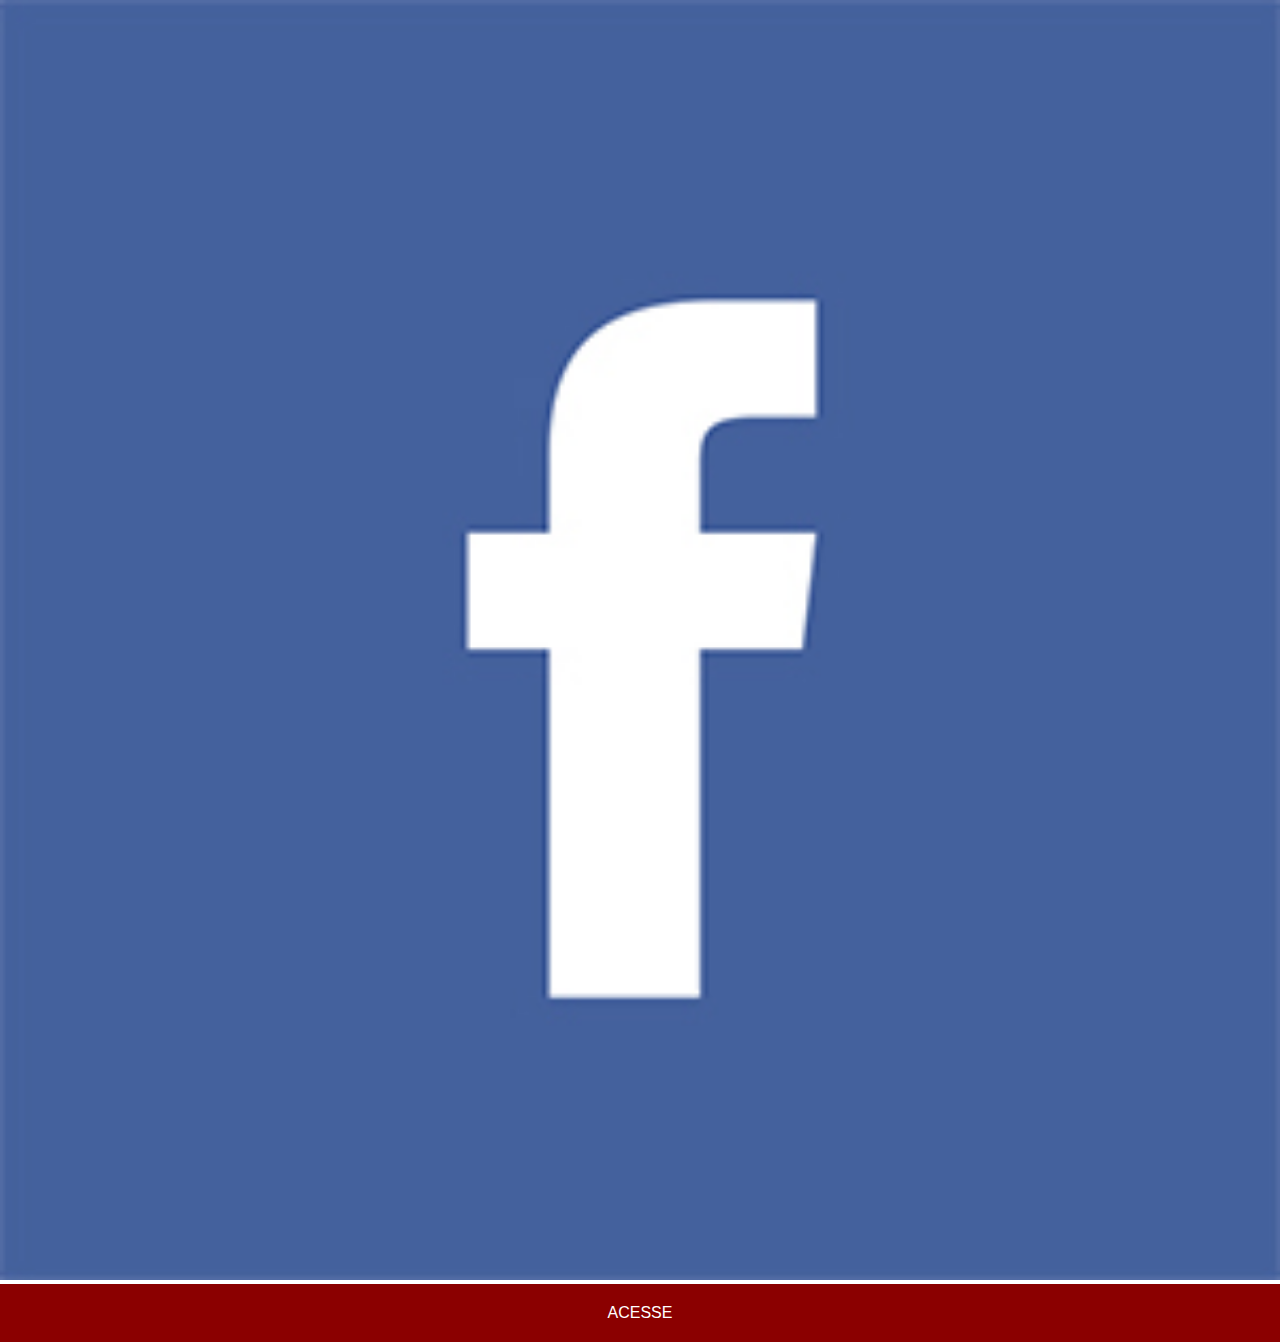
==== facebook.html @ 8e4c92f8 "b" ====
<!DOCTYPE html>
<html lang="pt-br">
<head>
    <meta charset="UTF-8">
    <meta name="viewport" content="width=device-width, initial-scale=1.0">
    <title>Isntagram</title>
    <link rel="stylesheet" href="estilos/social.css">
</head>
<body>
    <img src="/imagens/logo-facebook.jpg" alt="Facebook">
    <a href="https://www.facebook.com/angelino.piresdeoliveira" target="_blank">ACESSE</a>
</body>
</html>
---- estilos/social.css ----
@charset "UTF-8";

*{
    margin: 0px;
    padding: 0px;
    font-family: Arial, Helvetica, sans-serif;
}
::-webkit-scrollbar {
    width: 0px;
    height: 0px;
}
img {
    width: 100vw;

}
a {
    display: block;
    background-color: darkred;
    color: white;
    padding: 20px;
    text-align: center;
    border-width: bolder;
    text-decoration: none;
}
a:hover {
    background-color: red;
}
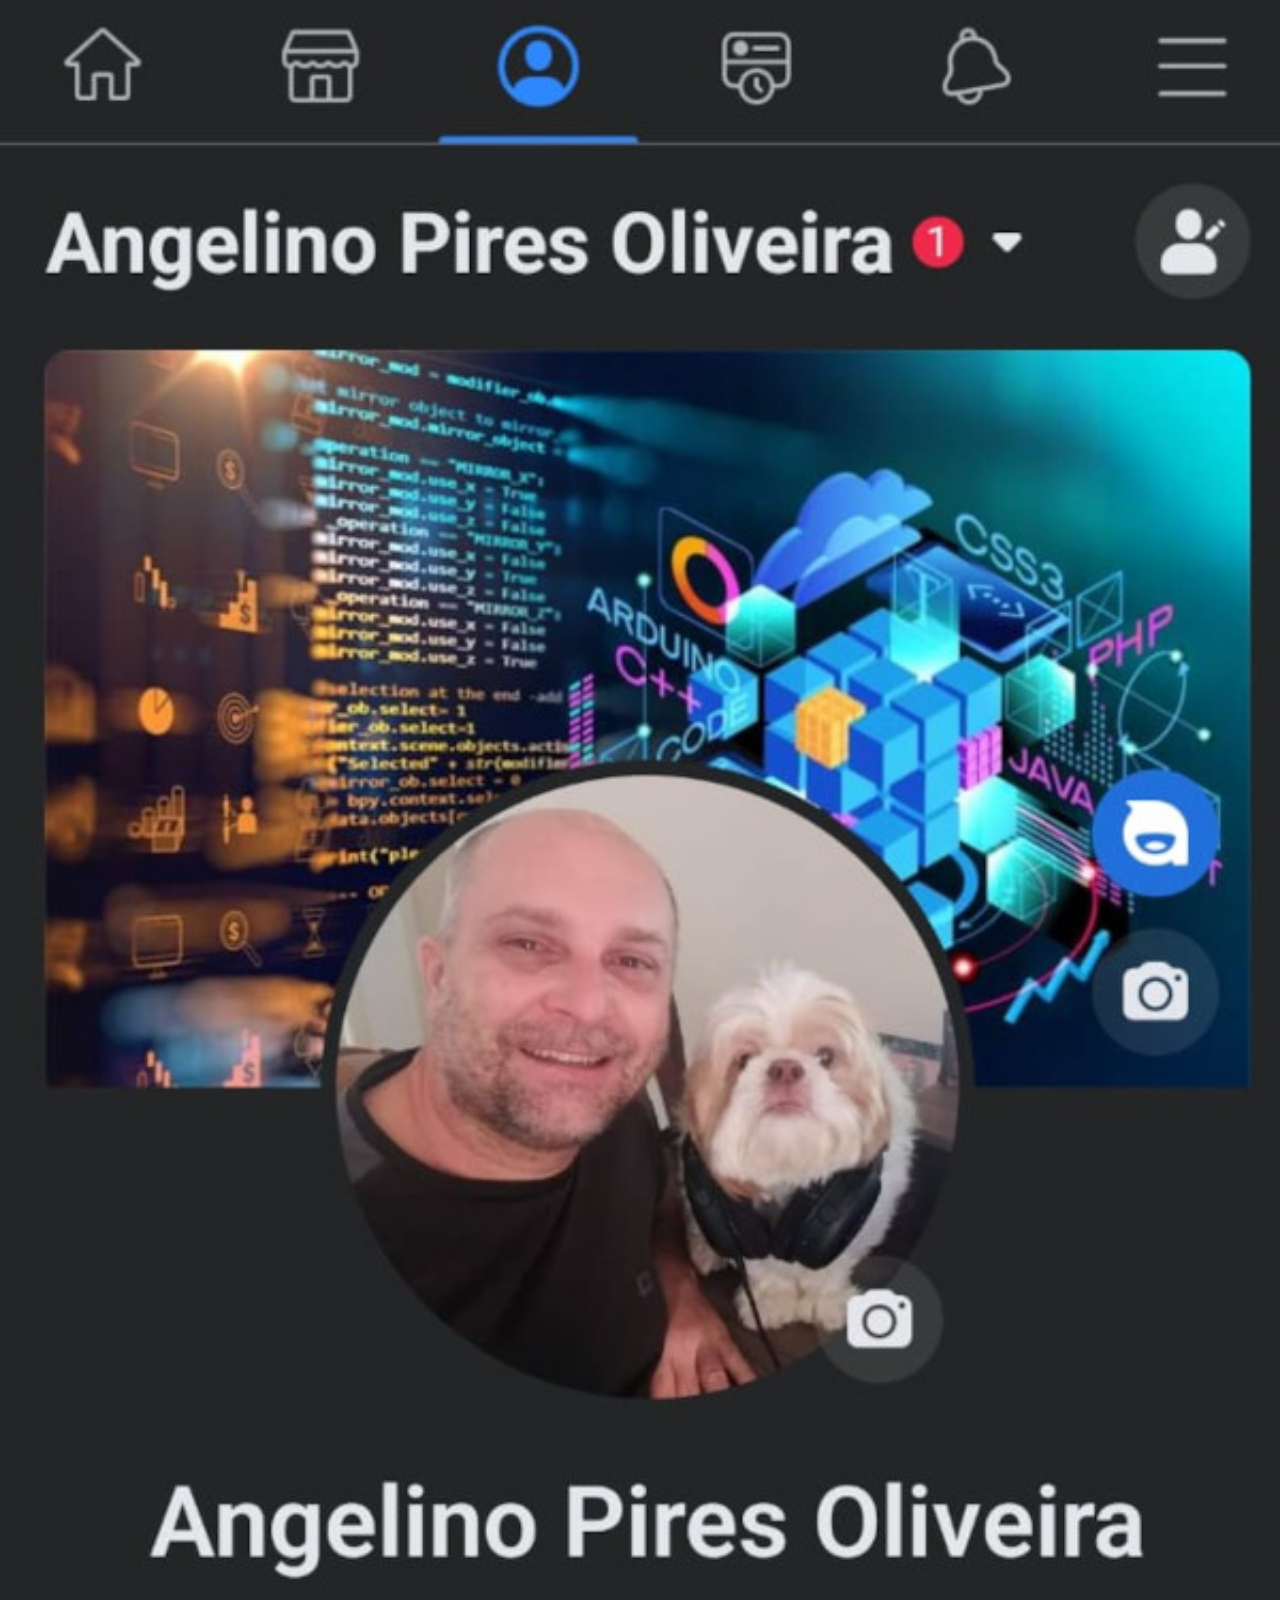
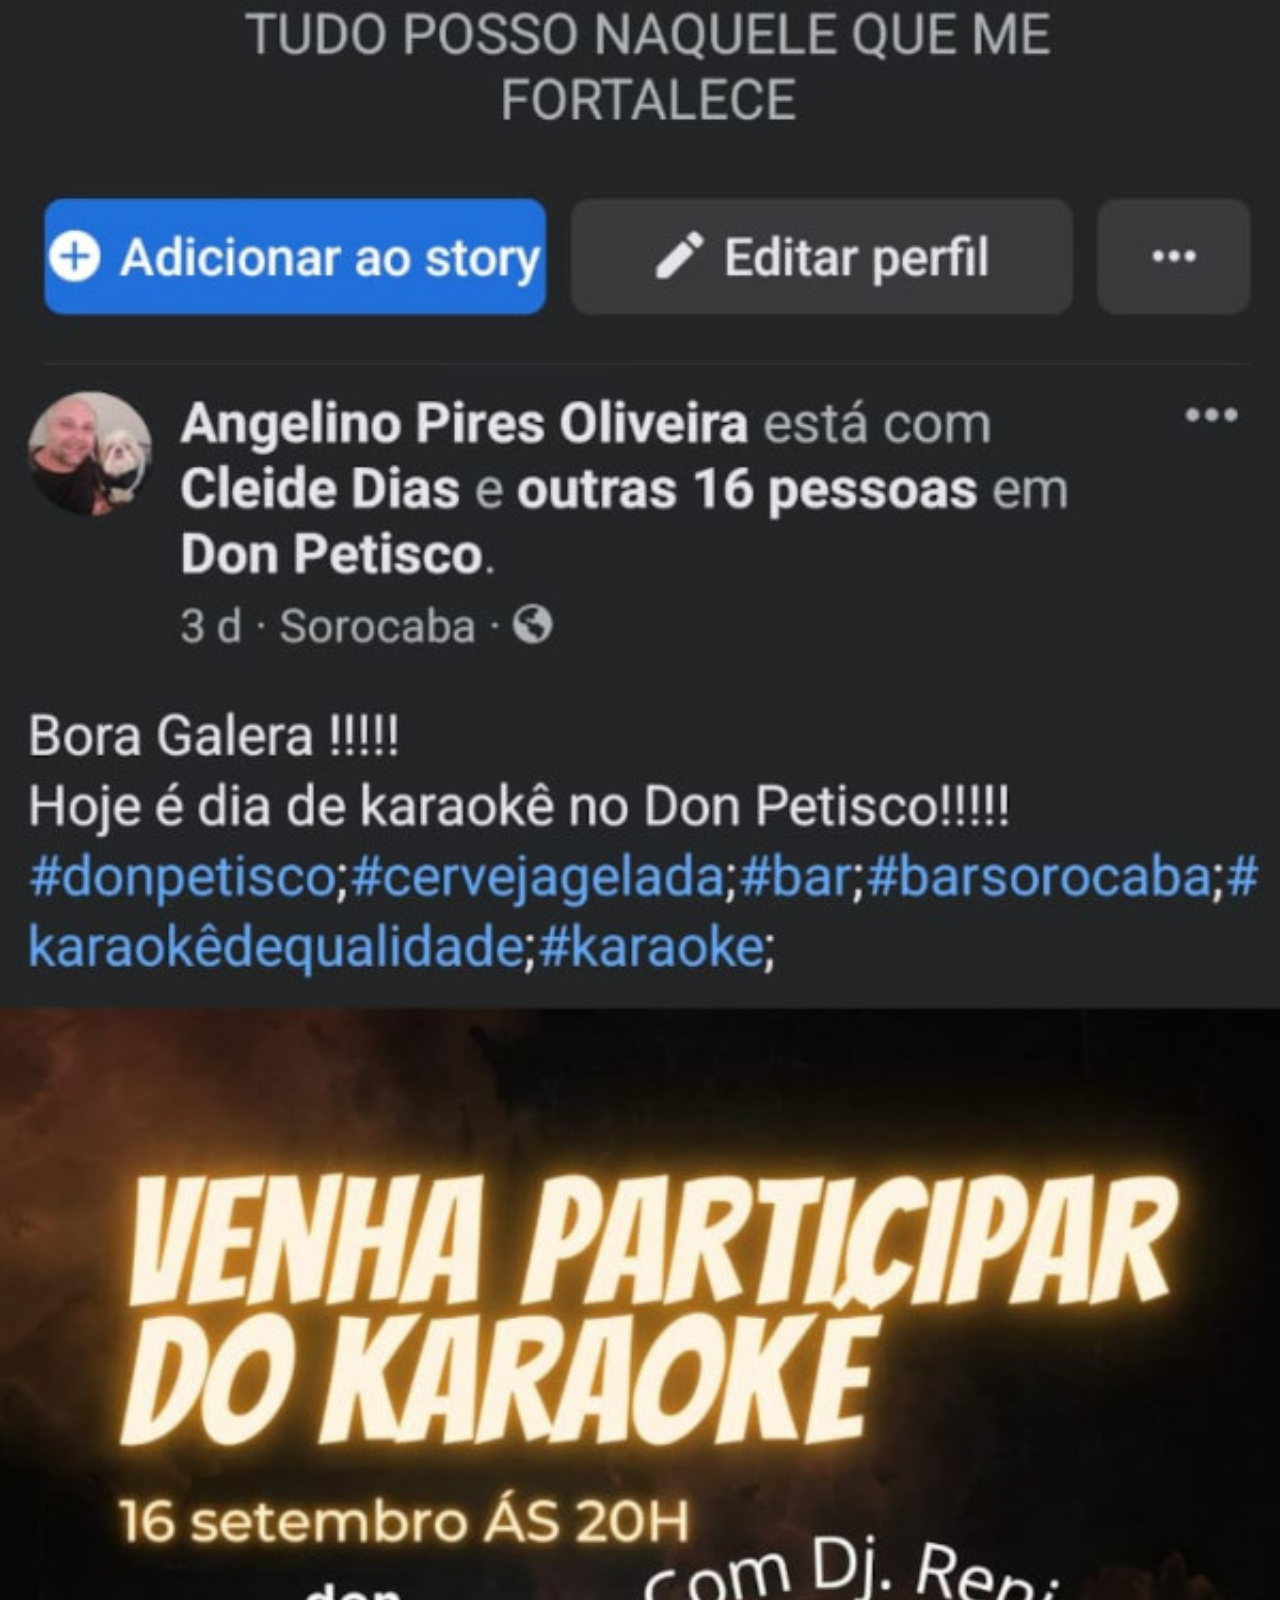
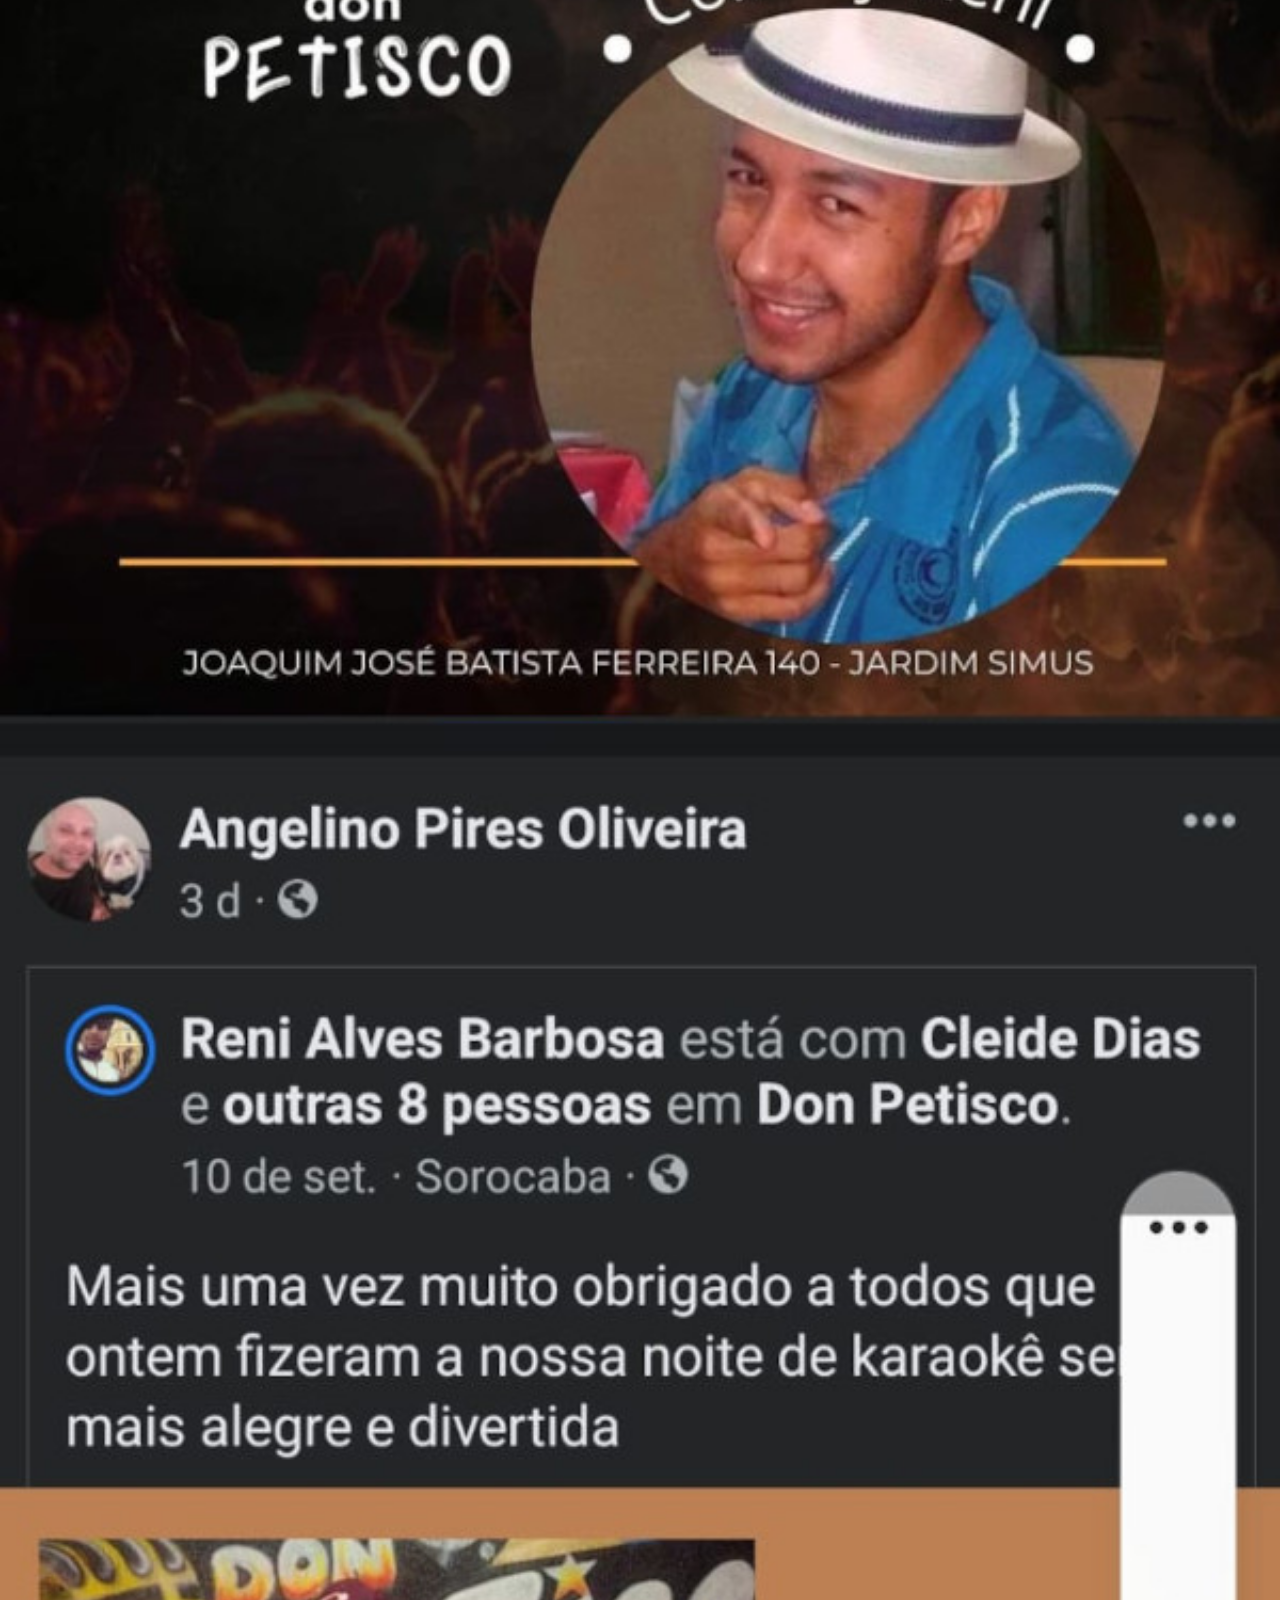
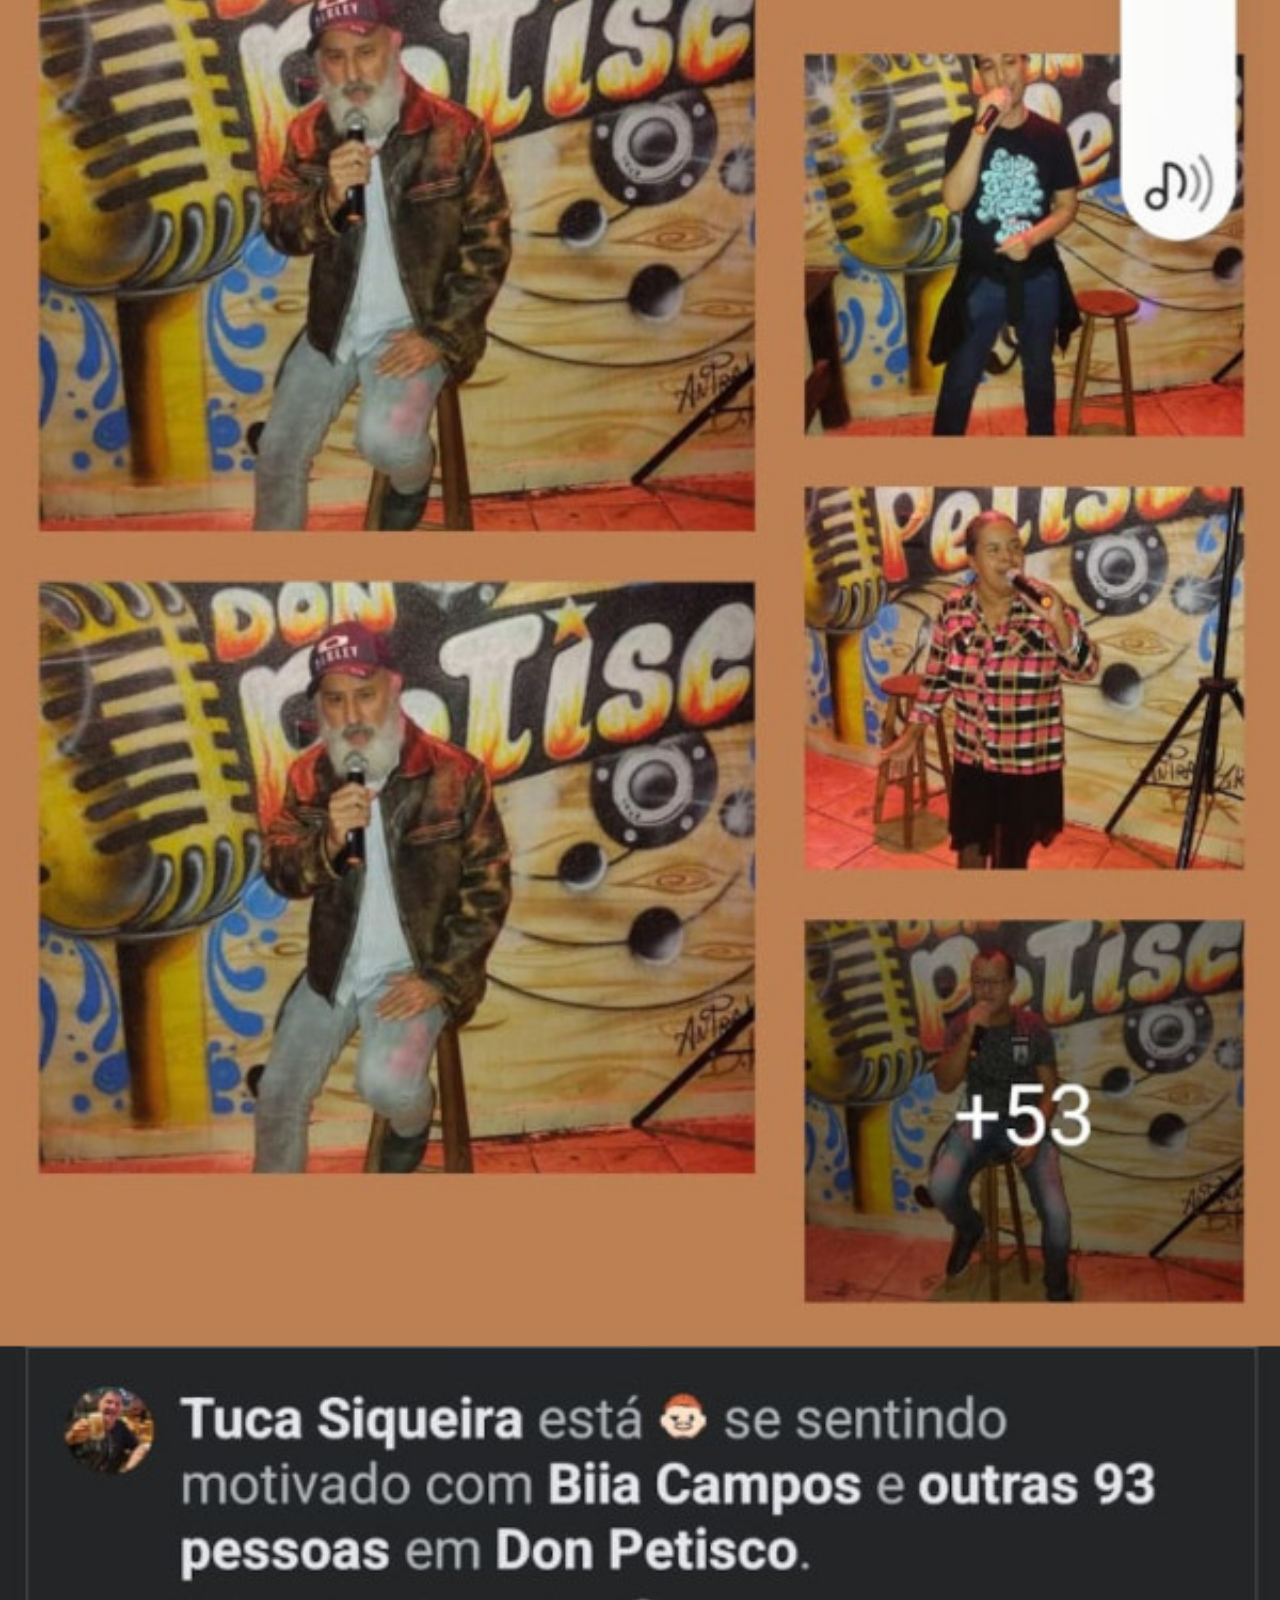
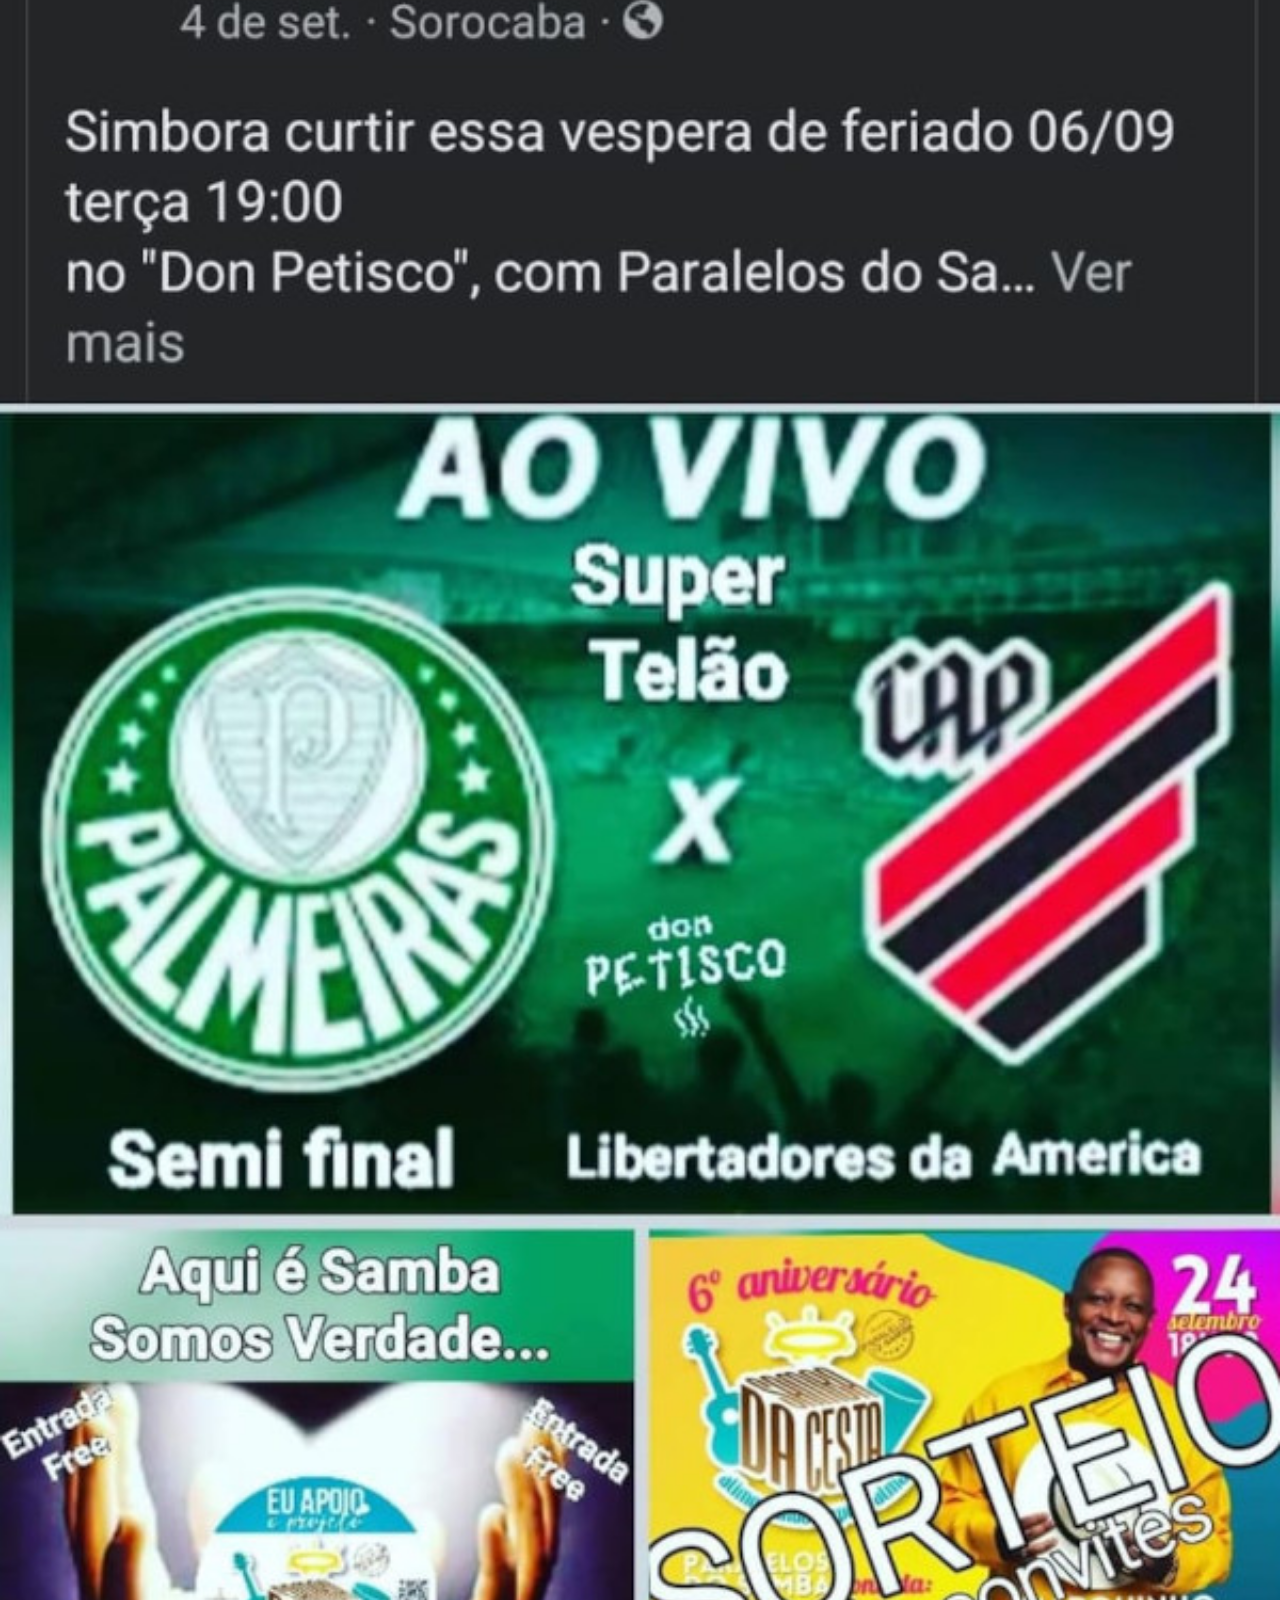
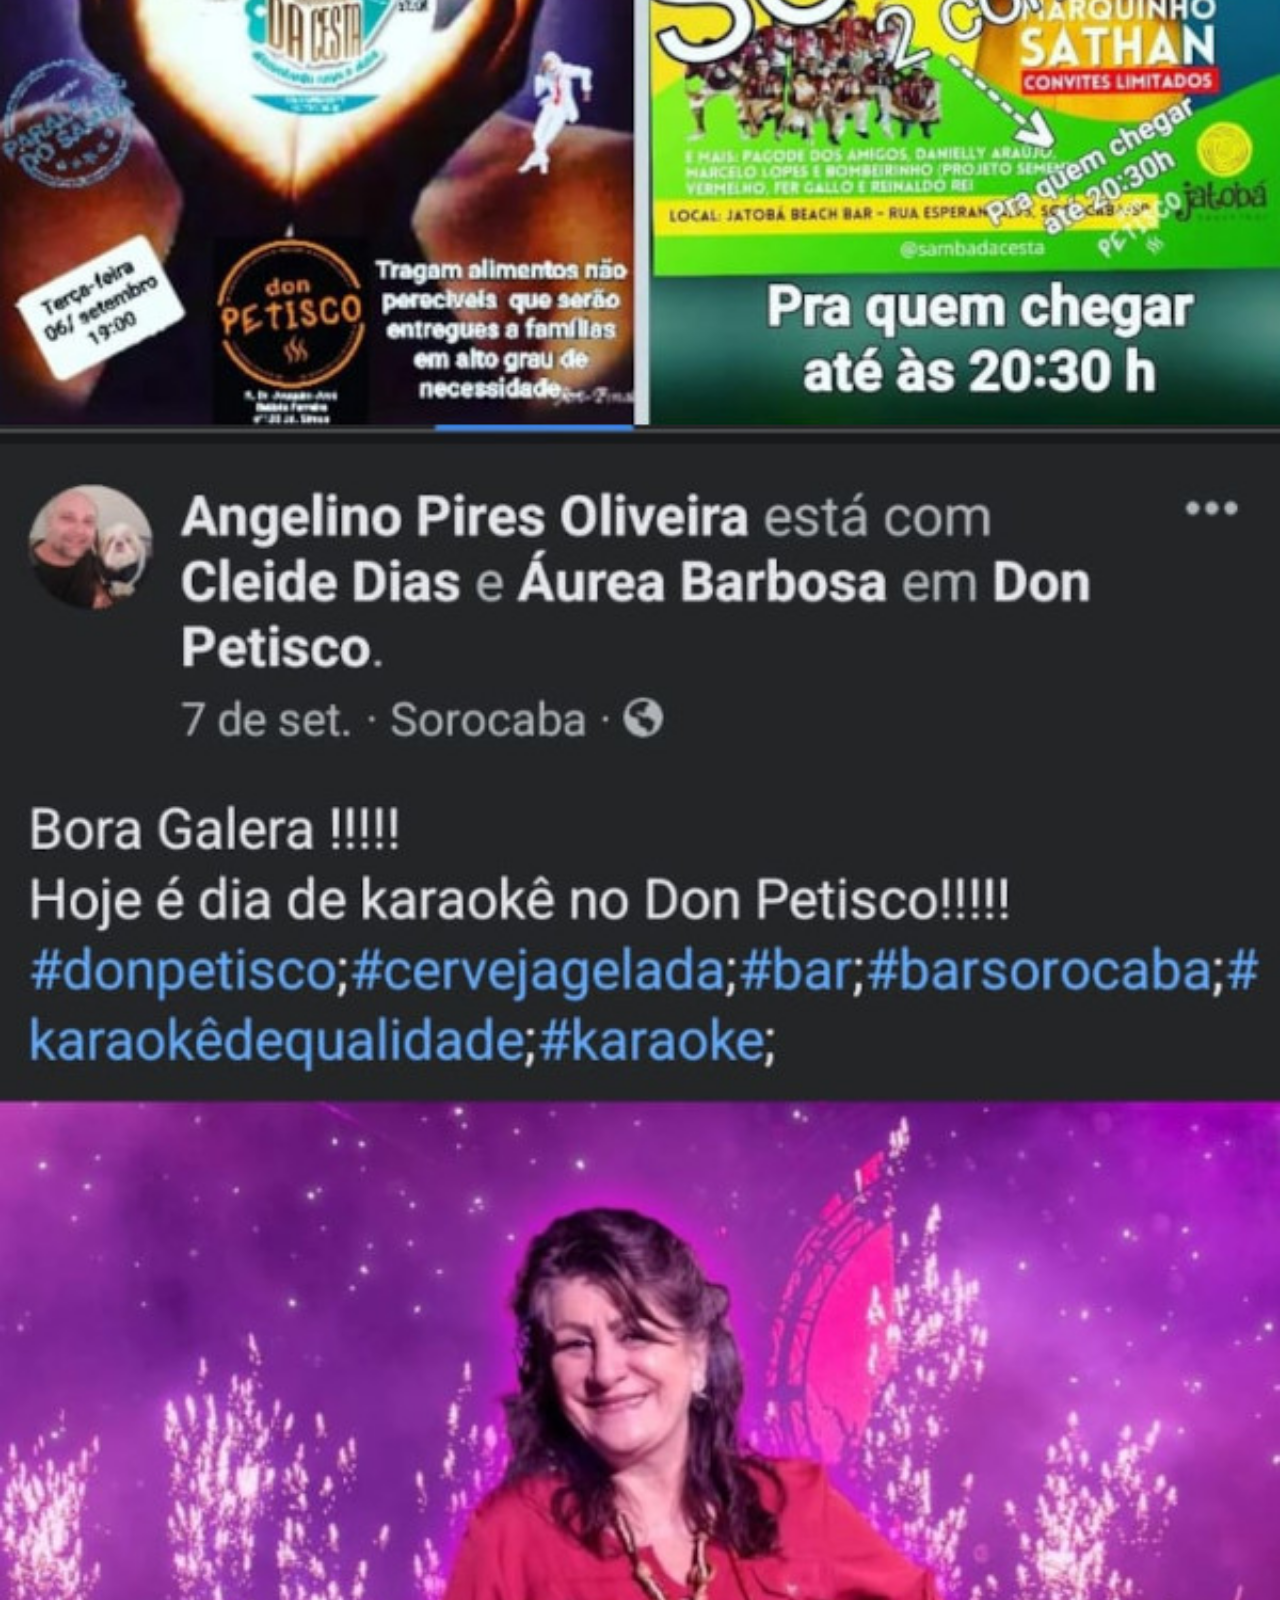
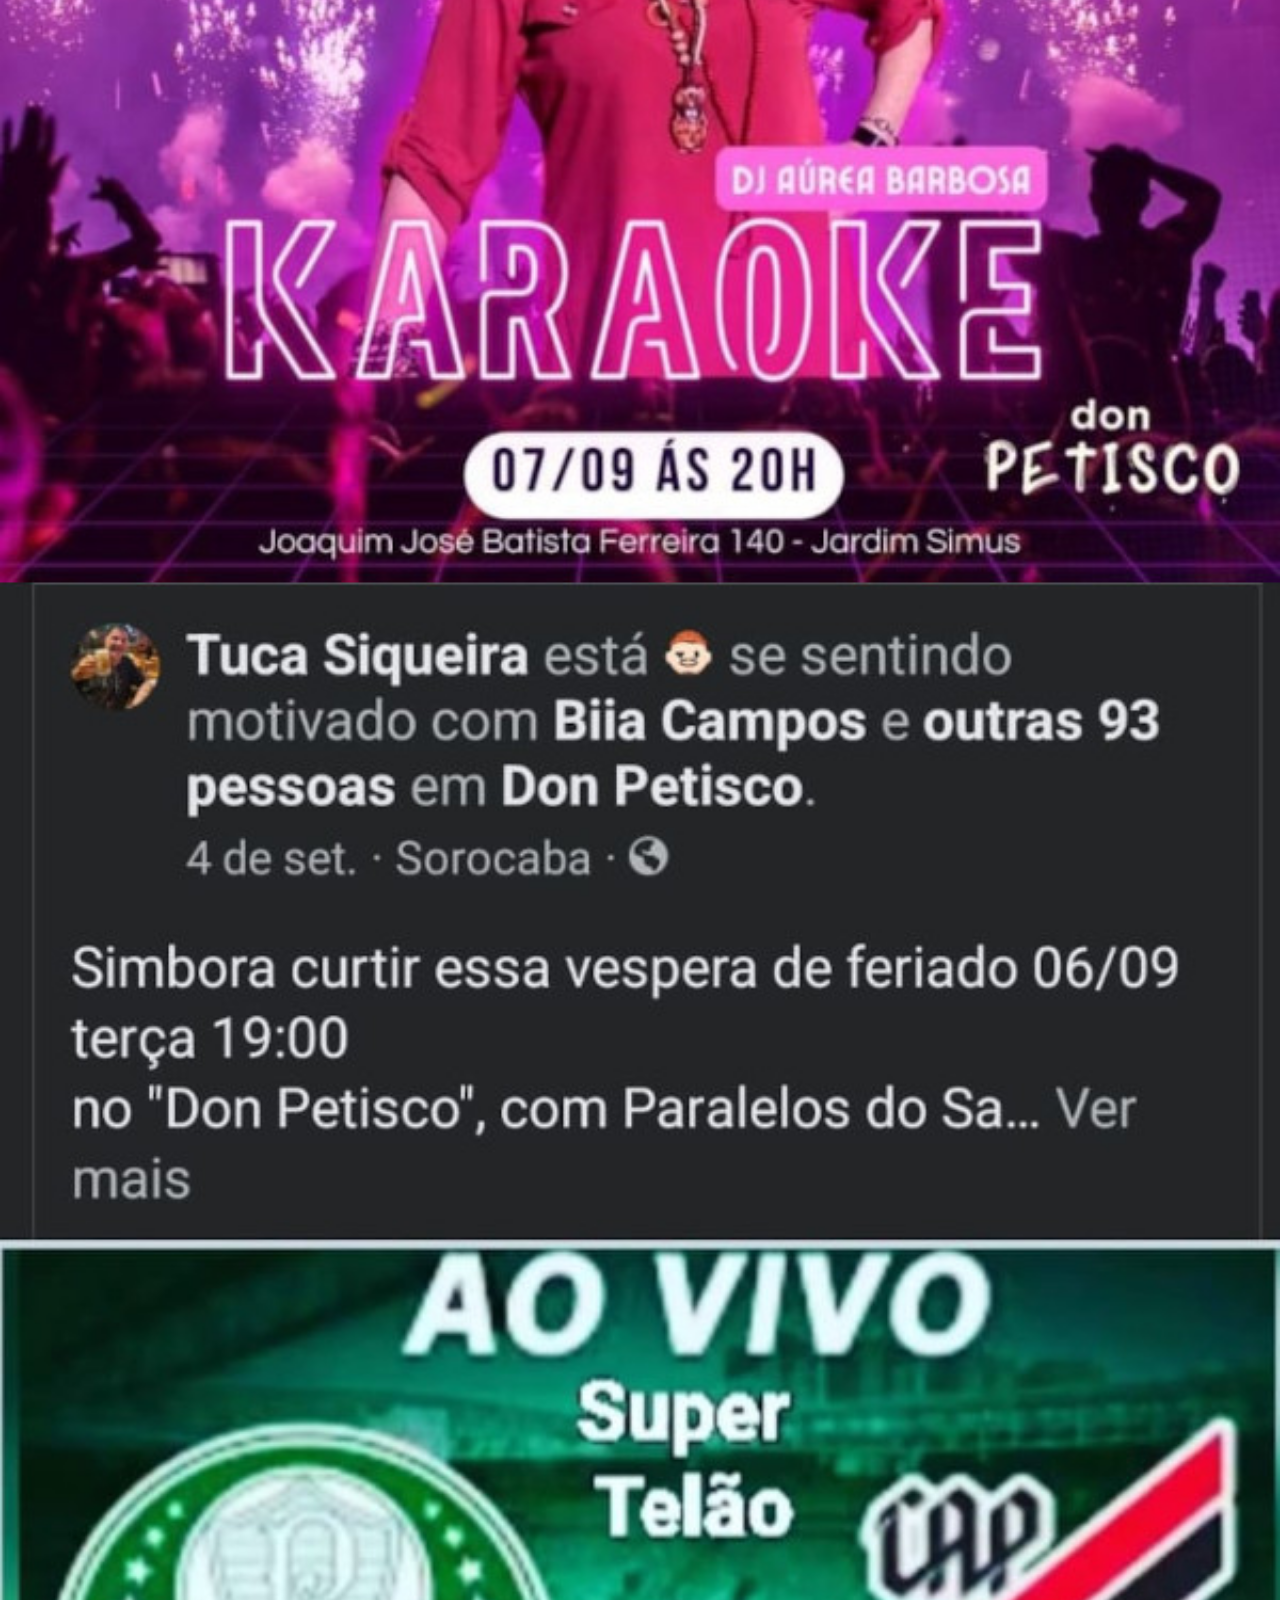
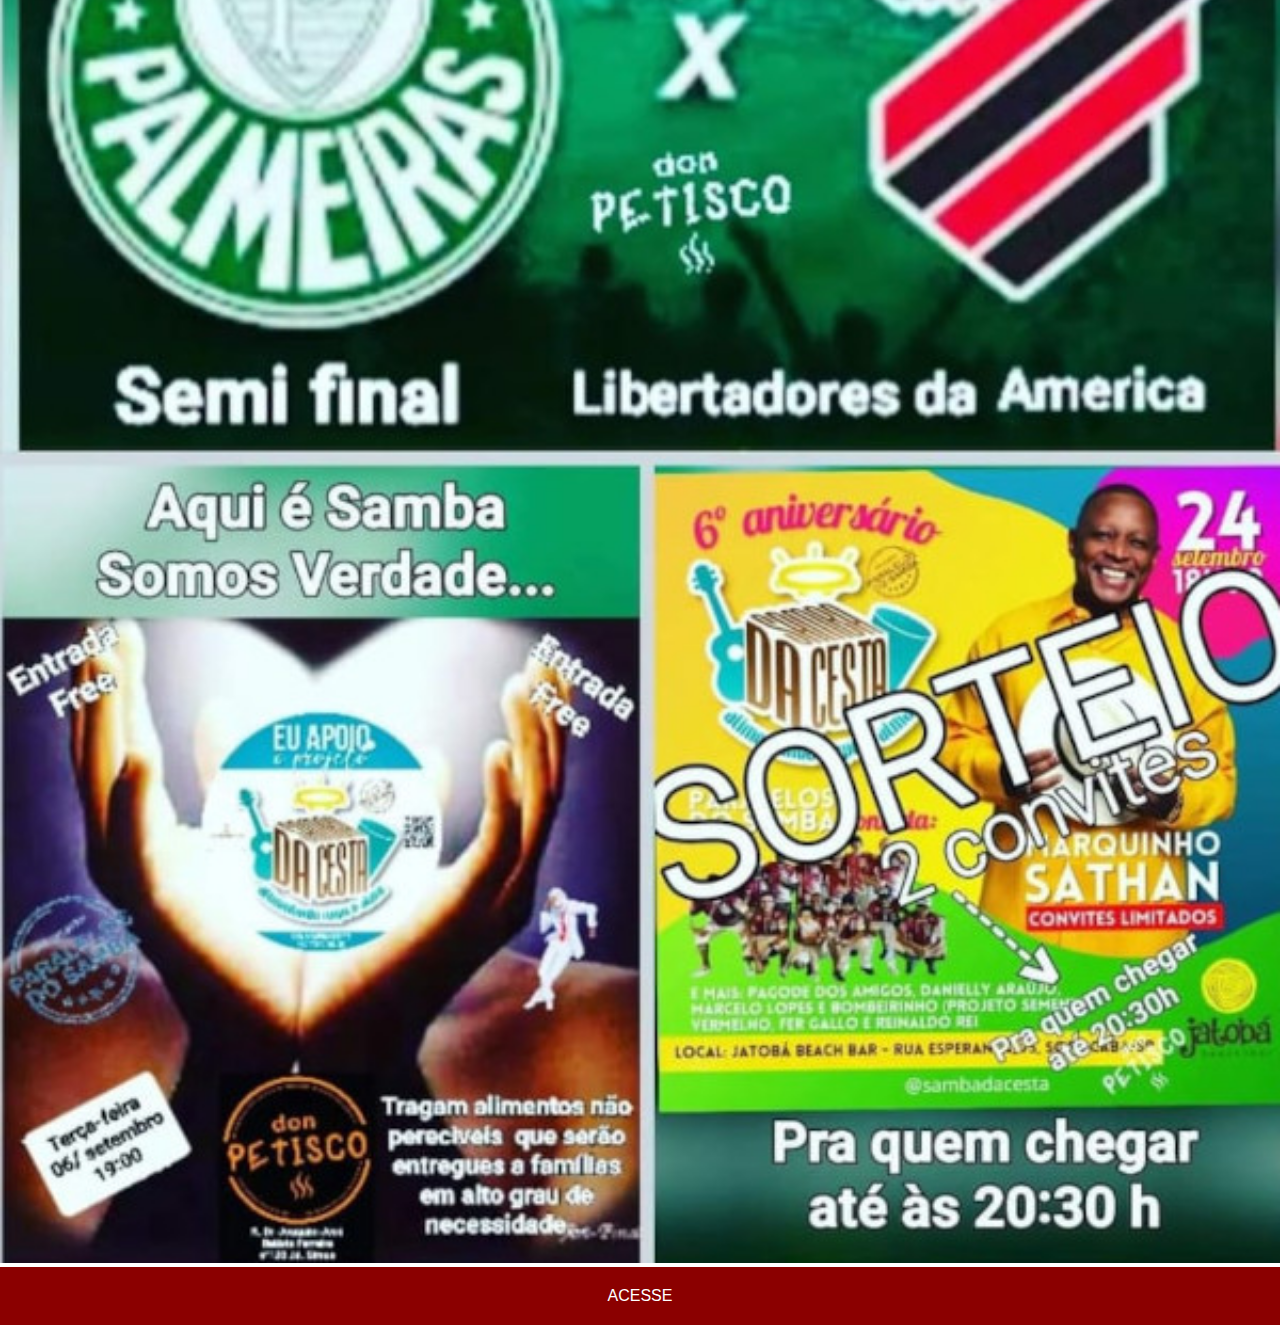
==== commit 0e3a2ab8: "terminado" ====
--- a/facebook.html
+++ b/facebook.html
@@ -7,7 +7,7 @@
     <link rel="stylesheet" href="estilos/social.css">
 </head>
 <body>
-    <img src="/imagens/logo-facebook.jpg" alt="Facebook">
+    <img src="imagens/tela-facebook.jpg" alt="Facebook">
     <a href="https://www.facebook.com/angelino.piresdeoliveira" target="_blank">ACESSE</a>
 </body>
 </html>